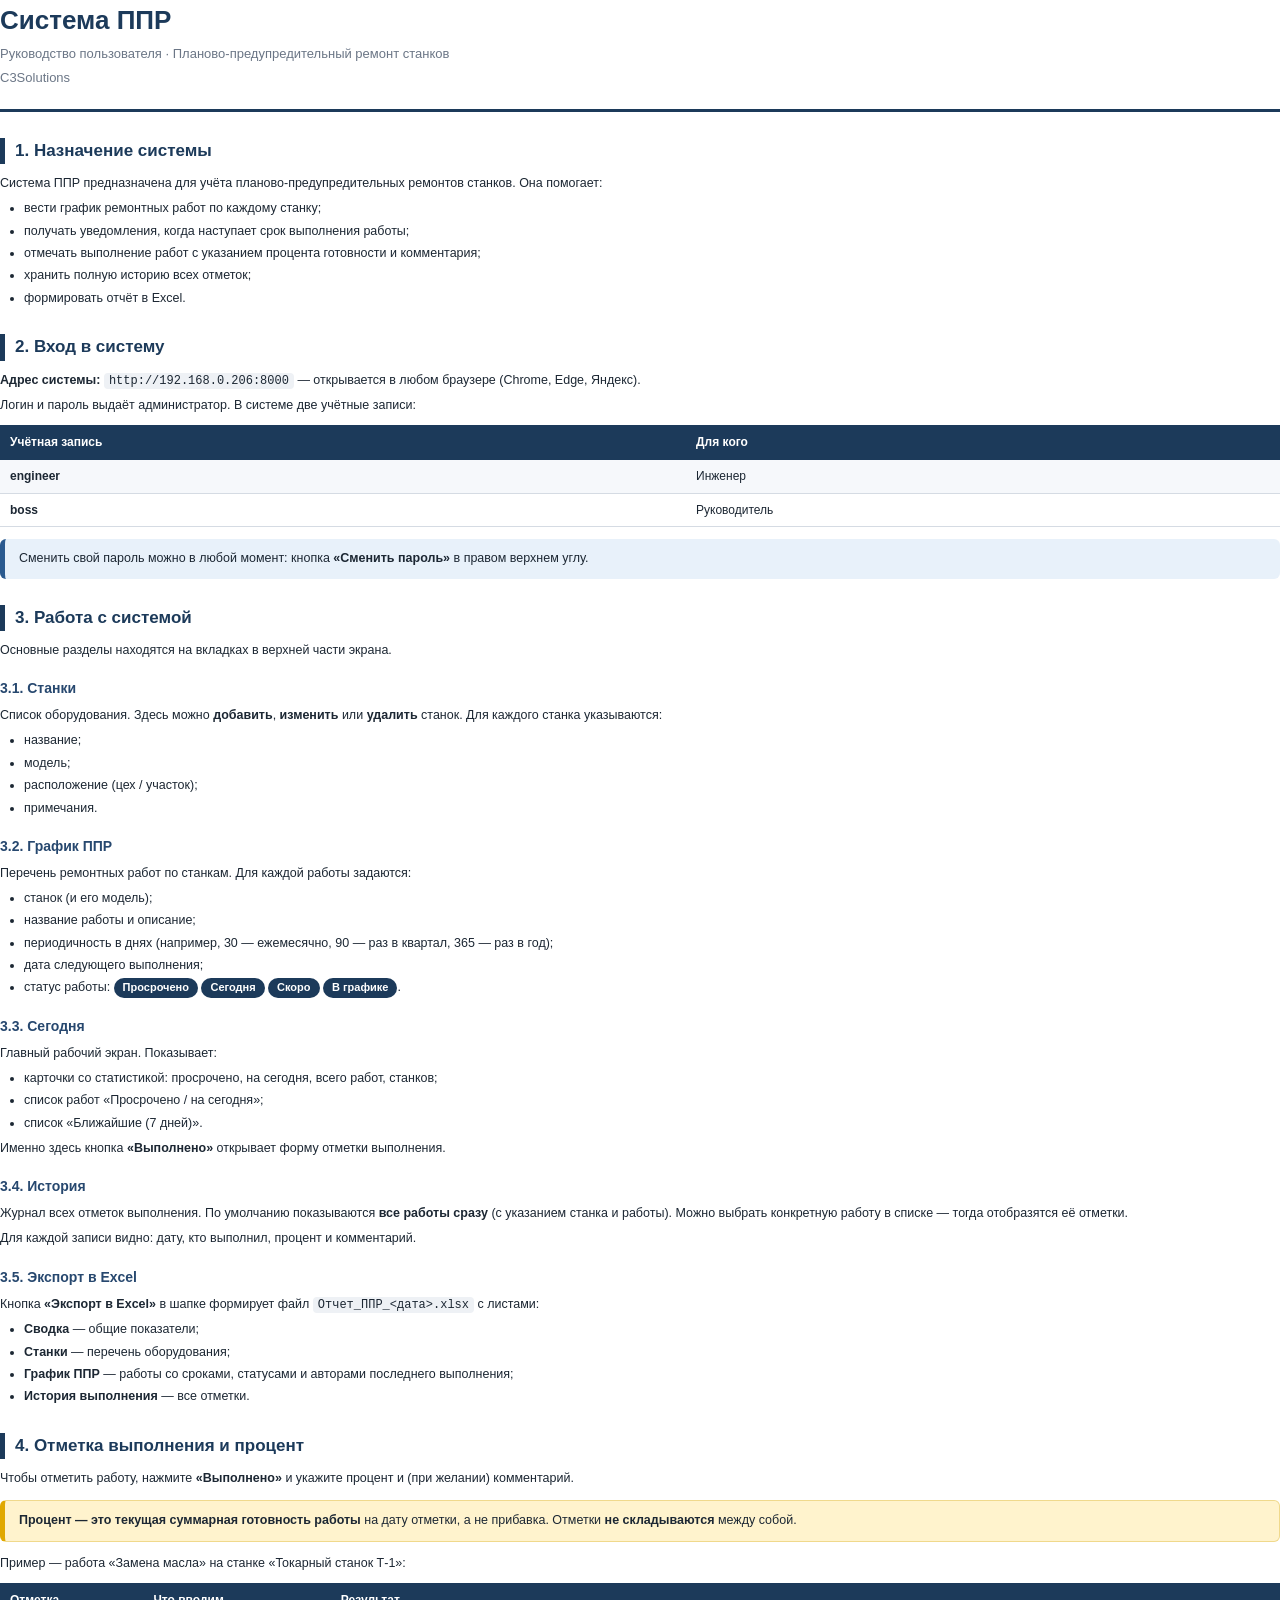
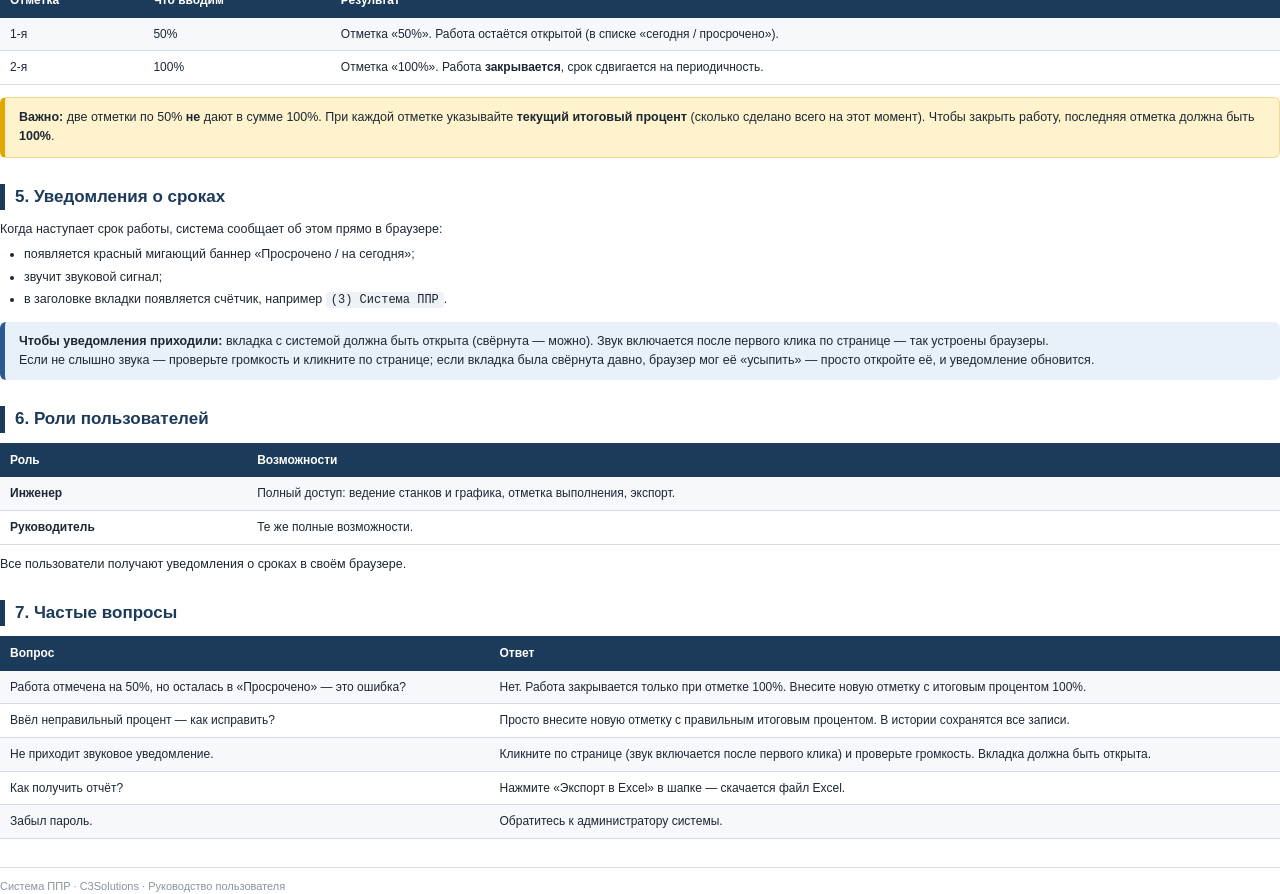
==== user_guide.html @ 7985f7b2 "add pdf for users" ====
<!DOCTYPE html>
<html lang="ru">
<head>
<meta charset="utf-8">
<title>Система ППР — Руководство пользователя</title>
<style>
  @page { size: A4; margin: 18mm 16mm; }
  * { box-sizing: border-box; }
  body {
    font-family: "Segoe UI", Arial, sans-serif;
    color: #1c2733;
    font-size: 12.5px;
    line-height: 1.55;
    margin: 0;
  }
  h1 { font-size: 26px; color: #1c3a5a; margin: 0 0 4px; }
  .subtitle { color: #6b7686; font-size: 13px; margin: 0 0 4px; }
  .cover { border-bottom: 3px solid #1c3a5a; padding-bottom: 16px; margin-bottom: 22px; }
  h2 {
    font-size: 17px; color: #1c3a5a; margin: 26px 0 10px;
    border-left: 5px solid #1c3a5a; padding-left: 10px;
  }
  h3 { font-size: 14px; color: #27486f; margin: 18px 0 6px; }
  p { margin: 6px 0; }
  ul, ol { margin: 6px 0 6px 4px; padding-left: 20px; }
  li { margin: 3px 0; }
  table { width: 100%; border-collapse: collapse; margin: 10px 0; }
  th { background: #1c3a5a; color: #fff; text-align: left; padding: 8px 10px; font-size: 12px; }
  td { padding: 7px 10px; border-bottom: 1px solid #d5dbe3; font-size: 12px; }
  tr:nth-child(even) td { background: #f6f8fb; }
  .callout {
    background: #fff3cd; border: 1px solid #f0d98c; border-left: 5px solid #e0a800;
    border-radius: 6px; padding: 10px 14px; margin: 12px 0;
  }
  .note {
    background: #e8f1fa; border-left: 5px solid #2a5a8f; border-radius: 6px;
    padding: 10px 14px; margin: 12px 0;
  }
  .tag { display: inline-block; background: #1c3a5a; color:#fff; border-radius: 10px;
         padding: 1px 9px; font-size: 11px; font-weight: 600; }
  code { background: #eef1f5; border-radius: 4px; padding: 1px 5px; font-family: Consolas, monospace; font-size: 12px; }
  .footer { margin-top: 28px; border-top: 1px solid #d5dbe3; padding-top: 10px; color: #8a93a1; font-size: 11px; }
  .avoid-break { page-break-inside: avoid; }
</style>
</head>
<body>

<div class="cover">
  <h1>Система ППР</h1>
  <p class="subtitle">Руководство пользователя · Планово-предупредительный ремонт станков</p>
  <p class="subtitle">C3Solutions</p>
</div>

<h2>1. Назначение системы</h2>
<p>
  Система ППР предназначена для учёта планово-предупредительных ремонтов станков. Она помогает:
</p>
<ul>
  <li>вести график ремонтных работ по каждому станку;</li>
  <li>получать уведомления, когда наступает срок выполнения работы;</li>
  <li>отмечать выполнение работ с указанием процента готовности и комментария;</li>
  <li>хранить полную историю всех отметок;</li>
  <li>формировать отчёт в Excel.</li>
</ul>

<h2>2. Вход в систему</h2>
<p><b>Адрес системы:</b> <code>http://192.168.0.206:8000</code> — открывается в любом браузере (Chrome, Edge, Яндекс).</p>
<p>Логин и пароль выдаёт администратор. В системе две учётные записи:</p>
<table class="avoid-break">
  <tr><th>Учётная запись</th><th>Для кого</th></tr>
  <tr><td><b>engineer</b></td><td>Инженер</td></tr>
  <tr><td><b>boss</b></td><td>Руководитель</td></tr>
</table>
<div class="note">
  Сменить свой пароль можно в любой момент: кнопка <b>«Сменить пароль»</b> в правом верхнем углу.
</div>

<h2>3. Работа с системой</h2>
<p>Основные разделы находятся на вкладках в верхней части экрана.</p>

<h3>3.1. Станки</h3>
<p>Список оборудования. Здесь можно <b>добавить</b>, <b>изменить</b> или <b>удалить</b> станок. Для каждого станка указываются:</p>
<ul>
  <li>название;</li>
  <li>модель;</li>
  <li>расположение (цех / участок);</li>
  <li>примечания.</li>
</ul>

<h3>3.2. График ППР</h3>
<p>Перечень ремонтных работ по станкам. Для каждой работы задаются:</p>
<ul>
  <li>станок (и его модель);</li>
  <li>название работы и описание;</li>
  <li>периодичность в днях (например, 30 — ежемесячно, 90 — раз в квартал, 365 — раз в год);</li>
  <li>дата следующего выполнения;</li>
  <li>статус работы: <span class="tag">Просрочено</span> <span class="tag">Сегодня</span> <span class="tag">Скоро</span> <span class="tag">В графике</span>.</li>
</ul>

<h3>3.3. Сегодня</h3>
<p>Главный рабочий экран. Показывает:</p>
<ul>
  <li>карточки со статистикой: просрочено, на сегодня, всего работ, станков;</li>
  <li>список работ «Просрочено / на сегодня»;</li>
  <li>список «Ближайшие (7 дней)».</li>
</ul>
<p>Именно здесь кнопка <b>«Выполнено»</b> открывает форму отметки выполнения.</p>

<h3>3.4. История</h3>
<p>Журнал всех отметок выполнения. По умолчанию показываются <b>все работы сразу</b> (с указанием станка и работы). Можно выбрать конкретную работу в списке — тогда отобразятся её отметки.</p>
<p>Для каждой записи видно: дату, кто выполнил, процент и комментарий.</p>

<h3>3.5. Экспорт в Excel</h3>
<p>Кнопка <b>«Экспорт в Excel»</b> в шапке формирует файл <code>Отчет_ППР_&lt;дата&gt;.xlsx</code> с листами:</p>
<ul>
  <li><b>Сводка</b> — общие показатели;</li>
  <li><b>Станки</b> — перечень оборудования;</li>
  <li><b>График ППР</b> — работы со сроками, статусами и авторами последнего выполнения;</li>
  <li><b>История выполнения</b> — все отметки.</li>
</ul>

<h2>4. Отметка выполнения и процент</h2>
<p>Чтобы отметить работу, нажмите <b>«Выполнено»</b> и укажите процент и (при желании) комментарий.</p>
<div class="callout">
  <b>Процент — это текущая суммарная готовность работы</b> на дату отметки, а не прибавка.
  Отметки <b>не складываются</b> между собой.
</div>
<p>Пример — работа «Замена масла» на станке «Токарный станок Т-1»:</p>
<table class="avoid-break">
  <tr><th>Отметка</th><th>Что вводим</th><th>Результат</th></tr>
  <tr><td>1-я</td><td>50%</td><td>Отметка «50%». Работа остаётся открытой (в списке «сегодня / просрочено»).</td></tr>
  <tr><td>2-я</td><td>100%</td><td>Отметка «100%». Работа <b>закрывается</b>, срок сдвигается на периодичность.</td></tr>
</table>
<div class="callout">
  <b>Важно:</b> две отметки по 50% <b>не</b> дают в сумме 100%. При каждой отметке указывайте
  <b>текущий итоговый процент</b> (сколько сделано всего на этот момент). Чтобы закрыть работу,
  последняя отметка должна быть <b>100%</b>.
</div>

<h2>5. Уведомления о сроках</h2>
<p>Когда наступает срок работы, система сообщает об этом прямо в браузере:</p>
<ul>
  <li>появляется красный мигающий баннер «Просрочено / на сегодня»;</li>
  <li>звучит звуковой сигнал;</li>
  <li>в заголовке вкладки появляется счётчик, например <code>(3) Система ППР</code>.</li>
</ul>
<div class="note">
  <b>Чтобы уведомления приходили:</b> вкладка с системой должна быть открыта (свёрнута — можно).
  Звук включается после первого клика по странице — так устроены браузеры.<br>
  Если не слышно звука — проверьте громкость и кликните по странице; если вкладка была свёрнута давно,
  браузер мог её «усыпить» — просто откройте её, и уведомление обновится.
</div>

<h2>6. Роли пользователей</h2>
<table class="avoid-break">
  <tr><th>Роль</th><th>Возможности</th></tr>
  <tr><td><b>Инженер</b></td><td>Полный доступ: ведение станков и графика, отметка выполнения, экспорт.</td></tr>
  <tr><td><b>Руководитель</b></td><td>Те же полные возможности.</td></tr>
</table>
<p>Все пользователи получают уведомления о сроках в своём браузере.</p>

<h2>7. Частые вопросы</h2>
<table>
  <tr><th>Вопрос</th><th>Ответ</th></tr>
  <tr><td>Работа отмечена на 50%, но осталась в «Просрочено» — это ошибка?</td><td>Нет. Работа закрывается только при отметке 100%. Внесите новую отметку с итоговым процентом 100%.</td></tr>
  <tr><td>Ввёл неправильный процент — как исправить?</td><td>Просто внесите новую отметку с правильным итоговым процентом. В истории сохранятся все записи.</td></tr>
  <tr><td>Не приходит звуковое уведомление.</td><td>Кликните по странице (звук включается после первого клика) и проверьте громкость. Вкладка должна быть открыта.</td></tr>
  <tr><td>Как получить отчёт?</td><td>Нажмите «Экспорт в Excel» в шапке — скачается файл Excel.</td></tr>
  <tr><td>Забыл пароль.</td><td>Обратитесь к администратору системы.</td></tr>
</table>

<div class="footer">
  Система ППР · C3Solutions · Руководство пользователя
</div>

</body>
</html>
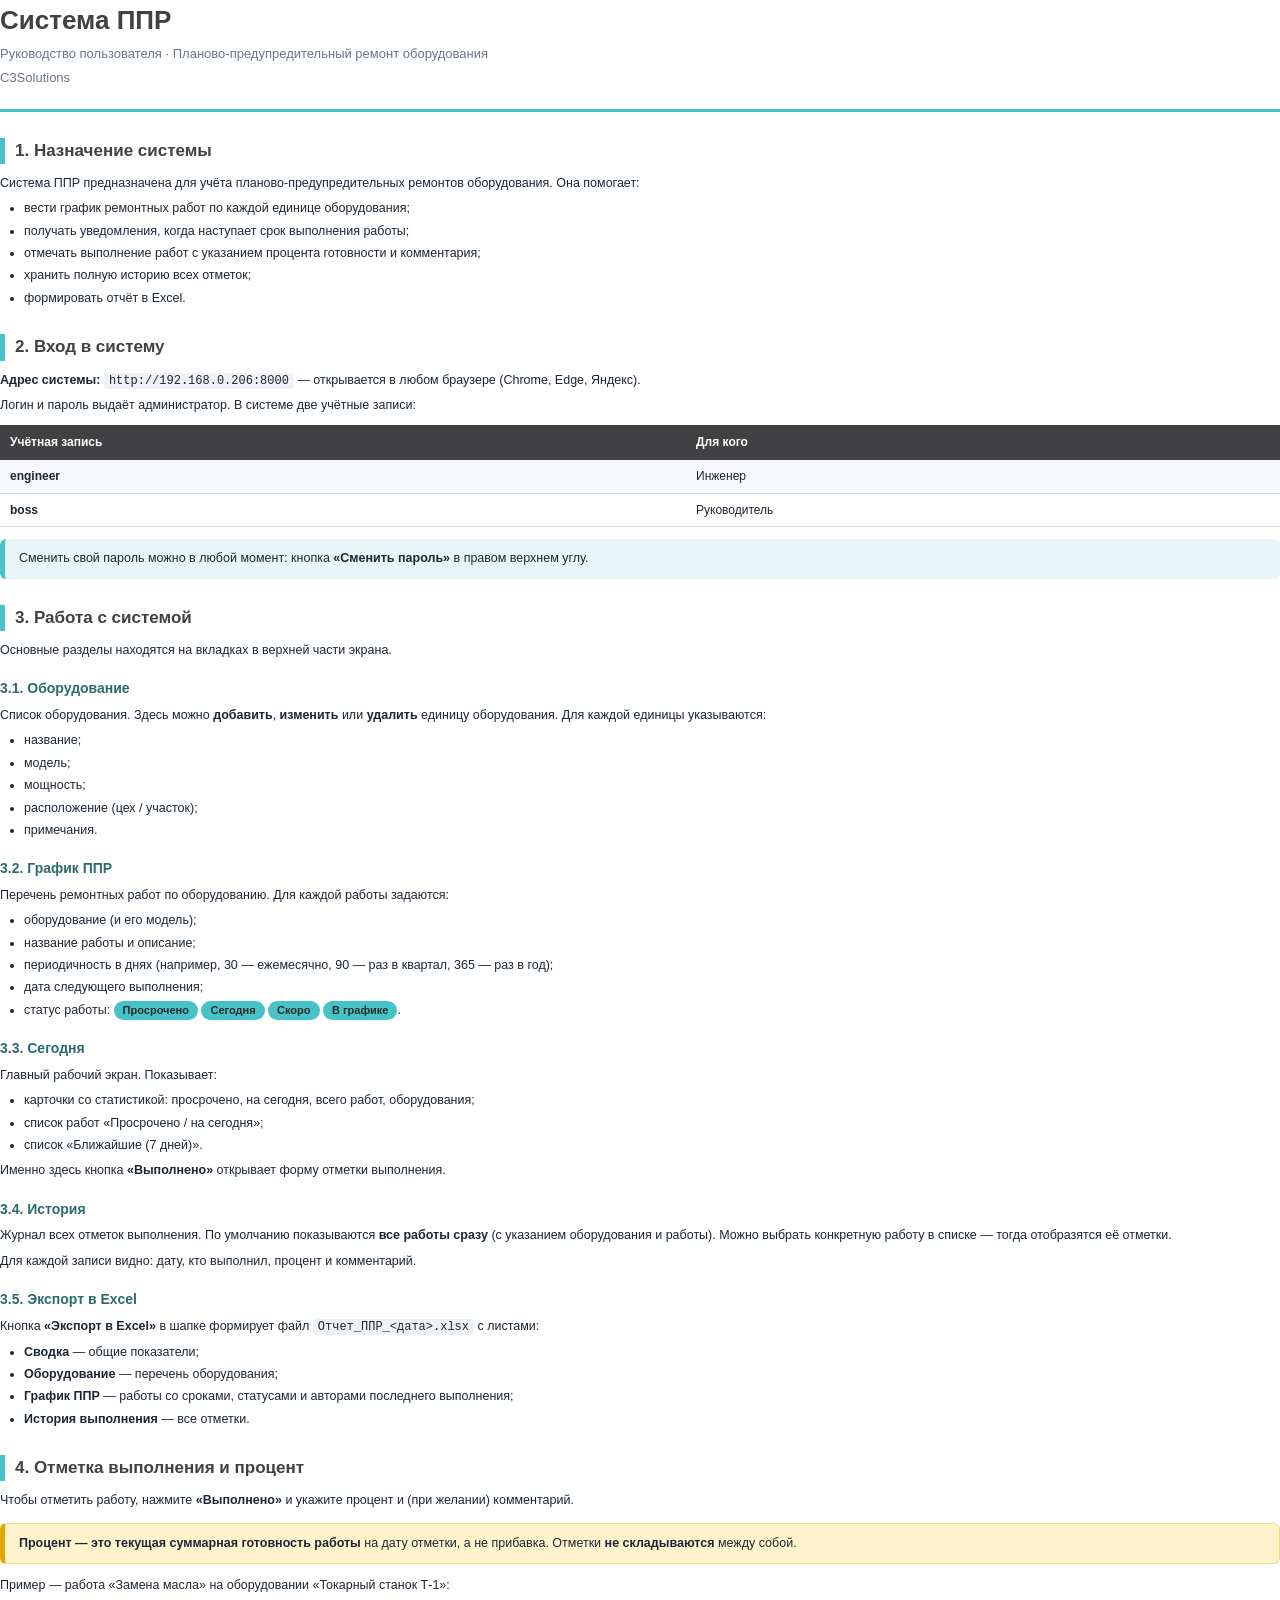
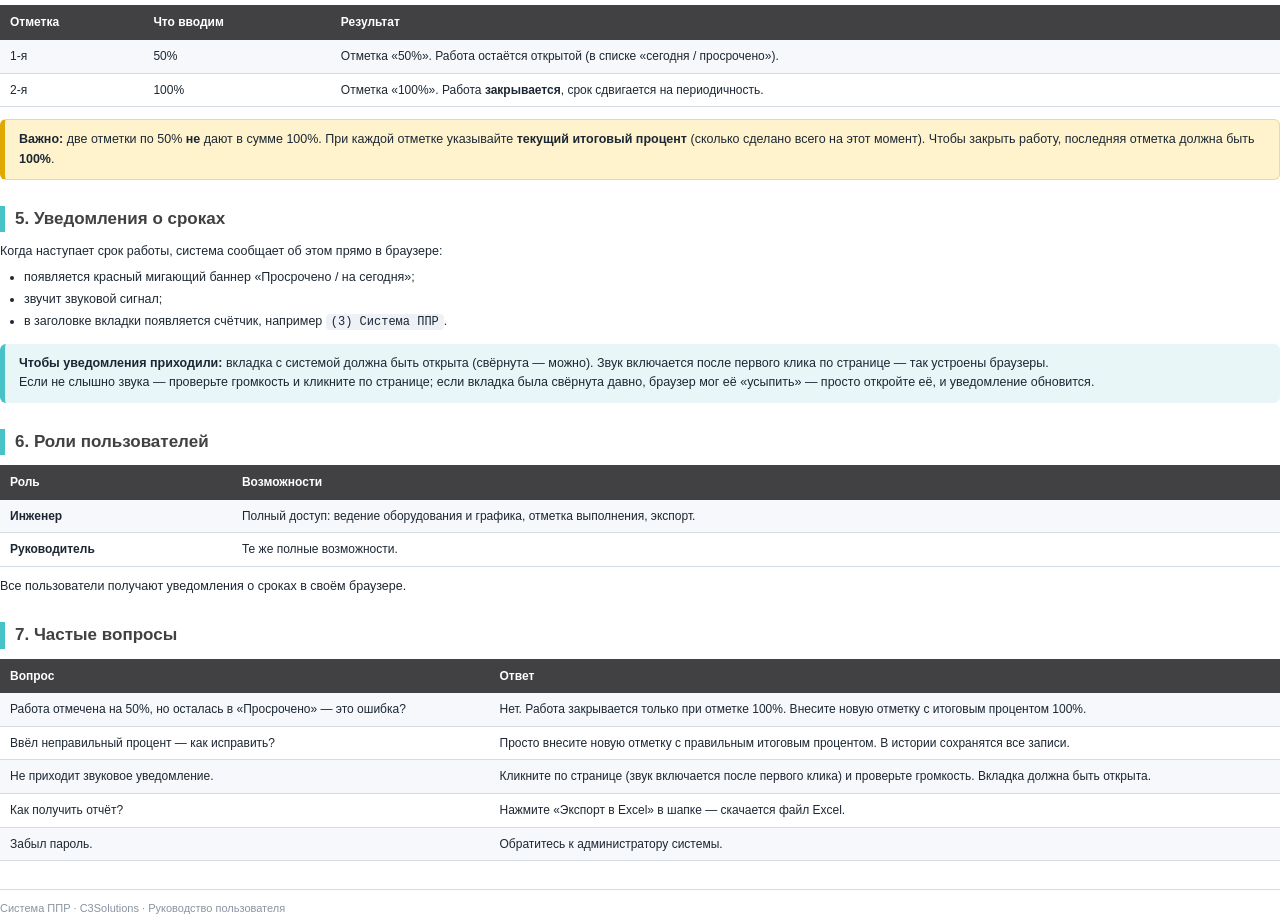
==== commit 6dd07c5d: "change color web interface" ====
--- a/user_guide.html
+++ b/user_guide.html
@@ -13,19 +13,19 @@
     line-height: 1.55;
     margin: 0;
   }
-  h1 { font-size: 26px; color: #1c3a5a; margin: 0 0 4px; }
+  h1 { font-size: 26px; color: #414042; margin: 0 0 4px; }
   .subtitle { color: #6b7686; font-size: 13px; margin: 0 0 4px; }
-  .cover { border-bottom: 3px solid #1c3a5a; padding-bottom: 16px; margin-bottom: 22px; }
+  .cover { border-bottom: 3px solid #47C2C7; padding-bottom: 16px; margin-bottom: 22px; }
   h2 {
-    font-size: 17px; color: #1c3a5a; margin: 26px 0 10px;
-    border-left: 5px solid #1c3a5a; padding-left: 10px;
+    font-size: 17px; color: #414042; margin: 26px 0 10px;
+    border-left: 5px solid #47C2C7; padding-left: 10px;
   }
-  h3 { font-size: 14px; color: #27486f; margin: 18px 0 6px; }
+  h3 { font-size: 14px; color: #2b6b6e; margin: 18px 0 6px; }
   p { margin: 6px 0; }
   ul, ol { margin: 6px 0 6px 4px; padding-left: 20px; }
   li { margin: 3px 0; }
   table { width: 100%; border-collapse: collapse; margin: 10px 0; }
-  th { background: #1c3a5a; color: #fff; text-align: left; padding: 8px 10px; font-size: 12px; }
+  th { background: #414042; color: #fff; text-align: left; padding: 8px 10px; font-size: 12px; }
   td { padding: 7px 10px; border-bottom: 1px solid #d5dbe3; font-size: 12px; }
   tr:nth-child(even) td { background: #f6f8fb; }
   .callout {
@@ -33,10 +33,10 @@
     border-radius: 6px; padding: 10px 14px; margin: 12px 0;
   }
   .note {
-    background: #e8f1fa; border-left: 5px solid #2a5a8f; border-radius: 6px;
+    background: #e8f6f7; border-left: 5px solid #47C2C7; border-radius: 6px;
     padding: 10px 14px; margin: 12px 0;
   }
-  .tag { display: inline-block; background: #1c3a5a; color:#fff; border-radius: 10px;
+  .tag { display: inline-block; background: #47C2C7; color:#2b2b2d; border-radius: 10px;
          padding: 1px 9px; font-size: 11px; font-weight: 600; }
   code { background: #eef1f5; border-radius: 4px; padding: 1px 5px; font-family: Consolas, monospace; font-size: 12px; }
   .footer { margin-top: 28px; border-top: 1px solid #d5dbe3; padding-top: 10px; color: #8a93a1; font-size: 11px; }
@@ -47,16 +47,16 @@
 
 <div class="cover">
   <h1>Система ППР</h1>
-  <p class="subtitle">Руководство пользователя · Планово-предупредительный ремонт станков</p>
+  <p class="subtitle">Руководство пользователя · Планово-предупредительный ремонт оборудования</p>
   <p class="subtitle">C3Solutions</p>
 </div>
 
 <h2>1. Назначение системы</h2>
 <p>
-  Система ППР предназначена для учёта планово-предупредительных ремонтов станков. Она помогает:
+  Система ППР предназначена для учёта планово-предупредительных ремонтов оборудования. Она помогает:
 </p>
 <ul>
-  <li>вести график ремонтных работ по каждому станку;</li>
+  <li>вести график ремонтных работ по каждой единице оборудования;</li>
   <li>получать уведомления, когда наступает срок выполнения работы;</li>
   <li>отмечать выполнение работ с указанием процента готовности и комментария;</li>
   <li>хранить полную историю всех отметок;</li>
@@ -78,19 +78,20 @@
 <h2>3. Работа с системой</h2>
 <p>Основные разделы находятся на вкладках в верхней части экрана.</p>
 
-<h3>3.1. Станки</h3>
-<p>Список оборудования. Здесь можно <b>добавить</b>, <b>изменить</b> или <b>удалить</b> станок. Для каждого станка указываются:</p>
+<h3>3.1. Оборудование</h3>
+<p>Список оборудования. Здесь можно <b>добавить</b>, <b>изменить</b> или <b>удалить</b> единицу оборудования. Для каждой единицы указываются:</p>
 <ul>
   <li>название;</li>
   <li>модель;</li>
+  <li>мощность;</li>
   <li>расположение (цех / участок);</li>
   <li>примечания.</li>
 </ul>
 
 <h3>3.2. График ППР</h3>
-<p>Перечень ремонтных работ по станкам. Для каждой работы задаются:</p>
+<p>Перечень ремонтных работ по оборудованию. Для каждой работы задаются:</p>
 <ul>
-  <li>станок (и его модель);</li>
+  <li>оборудование (и его модель);</li>
   <li>название работы и описание;</li>
   <li>периодичность в днях (например, 30 — ежемесячно, 90 — раз в квартал, 365 — раз в год);</li>
   <li>дата следующего выполнения;</li>
@@ -100,21 +101,21 @@
 <h3>3.3. Сегодня</h3>
 <p>Главный рабочий экран. Показывает:</p>
 <ul>
-  <li>карточки со статистикой: просрочено, на сегодня, всего работ, станков;</li>
+  <li>карточки со статистикой: просрочено, на сегодня, всего работ, оборудования;</li>
   <li>список работ «Просрочено / на сегодня»;</li>
   <li>список «Ближайшие (7 дней)».</li>
 </ul>
 <p>Именно здесь кнопка <b>«Выполнено»</b> открывает форму отметки выполнения.</p>
 
 <h3>3.4. История</h3>
-<p>Журнал всех отметок выполнения. По умолчанию показываются <b>все работы сразу</b> (с указанием станка и работы). Можно выбрать конкретную работу в списке — тогда отобразятся её отметки.</p>
+<p>Журнал всех отметок выполнения. По умолчанию показываются <b>все работы сразу</b> (с указанием оборудования и работы). Можно выбрать конкретную работу в списке — тогда отобразятся её отметки.</p>
 <p>Для каждой записи видно: дату, кто выполнил, процент и комментарий.</p>
 
 <h3>3.5. Экспорт в Excel</h3>
 <p>Кнопка <b>«Экспорт в Excel»</b> в шапке формирует файл <code>Отчет_ППР_&lt;дата&gt;.xlsx</code> с листами:</p>
 <ul>
   <li><b>Сводка</b> — общие показатели;</li>
-  <li><b>Станки</b> — перечень оборудования;</li>
+  <li><b>Оборудование</b> — перечень оборудования;</li>
   <li><b>График ППР</b> — работы со сроками, статусами и авторами последнего выполнения;</li>
   <li><b>История выполнения</b> — все отметки.</li>
 </ul>
@@ -125,7 +126,7 @@
   <b>Процент — это текущая суммарная готовность работы</b> на дату отметки, а не прибавка.
   Отметки <b>не складываются</b> между собой.
 </div>
-<p>Пример — работа «Замена масла» на станке «Токарный станок Т-1»:</p>
+<p>Пример — работа «Замена масла» на оборудовании «Токарный станок Т-1»:</p>
 <table class="avoid-break">
   <tr><th>Отметка</th><th>Что вводим</th><th>Результат</th></tr>
   <tr><td>1-я</td><td>50%</td><td>Отметка «50%». Работа остаётся открытой (в списке «сегодня / просрочено»).</td></tr>
@@ -154,7 +155,7 @@
 <h2>6. Роли пользователей</h2>
 <table class="avoid-break">
   <tr><th>Роль</th><th>Возможности</th></tr>
-  <tr><td><b>Инженер</b></td><td>Полный доступ: ведение станков и графика, отметка выполнения, экспорт.</td></tr>
+  <tr><td><b>Инженер</b></td><td>Полный доступ: ведение оборудования и графика, отметка выполнения, экспорт.</td></tr>
   <tr><td><b>Руководитель</b></td><td>Те же полные возможности.</td></tr>
 </table>
 <p>Все пользователи получают уведомления о сроках в своём браузере.</p>
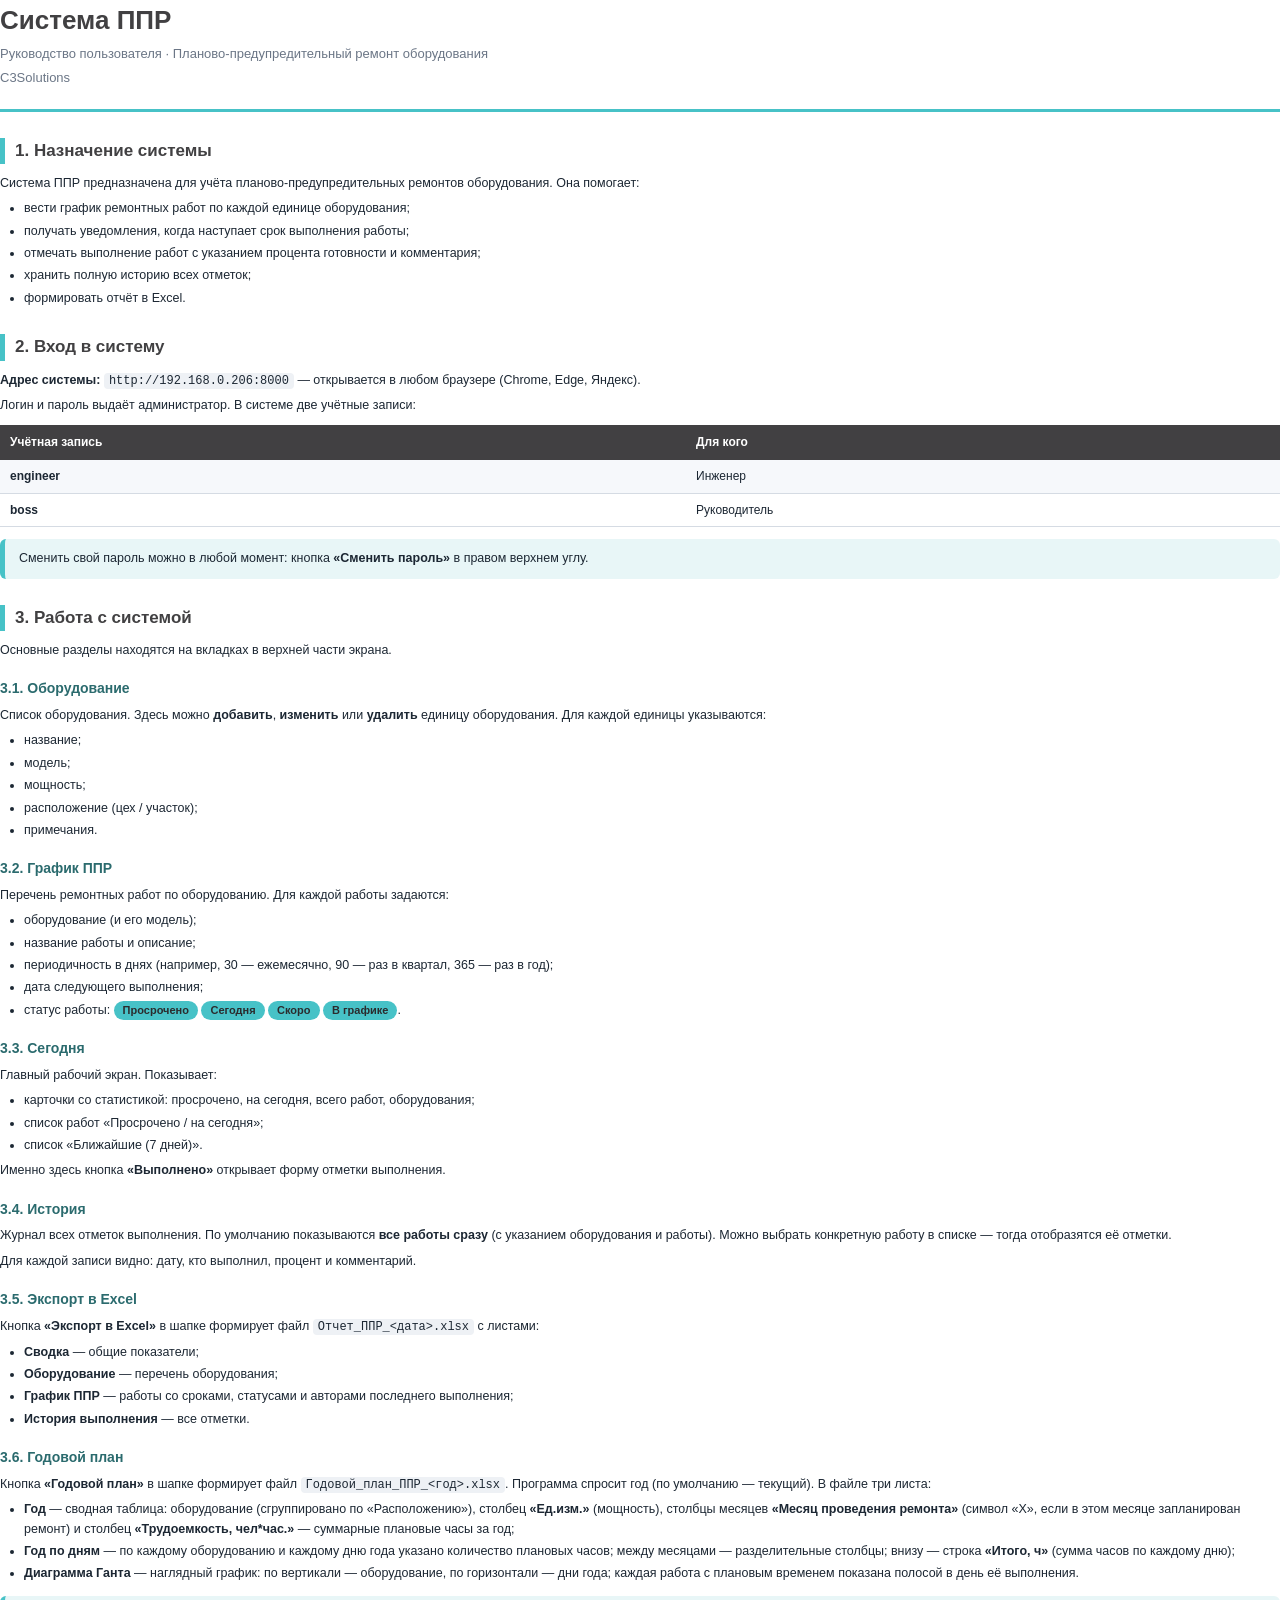
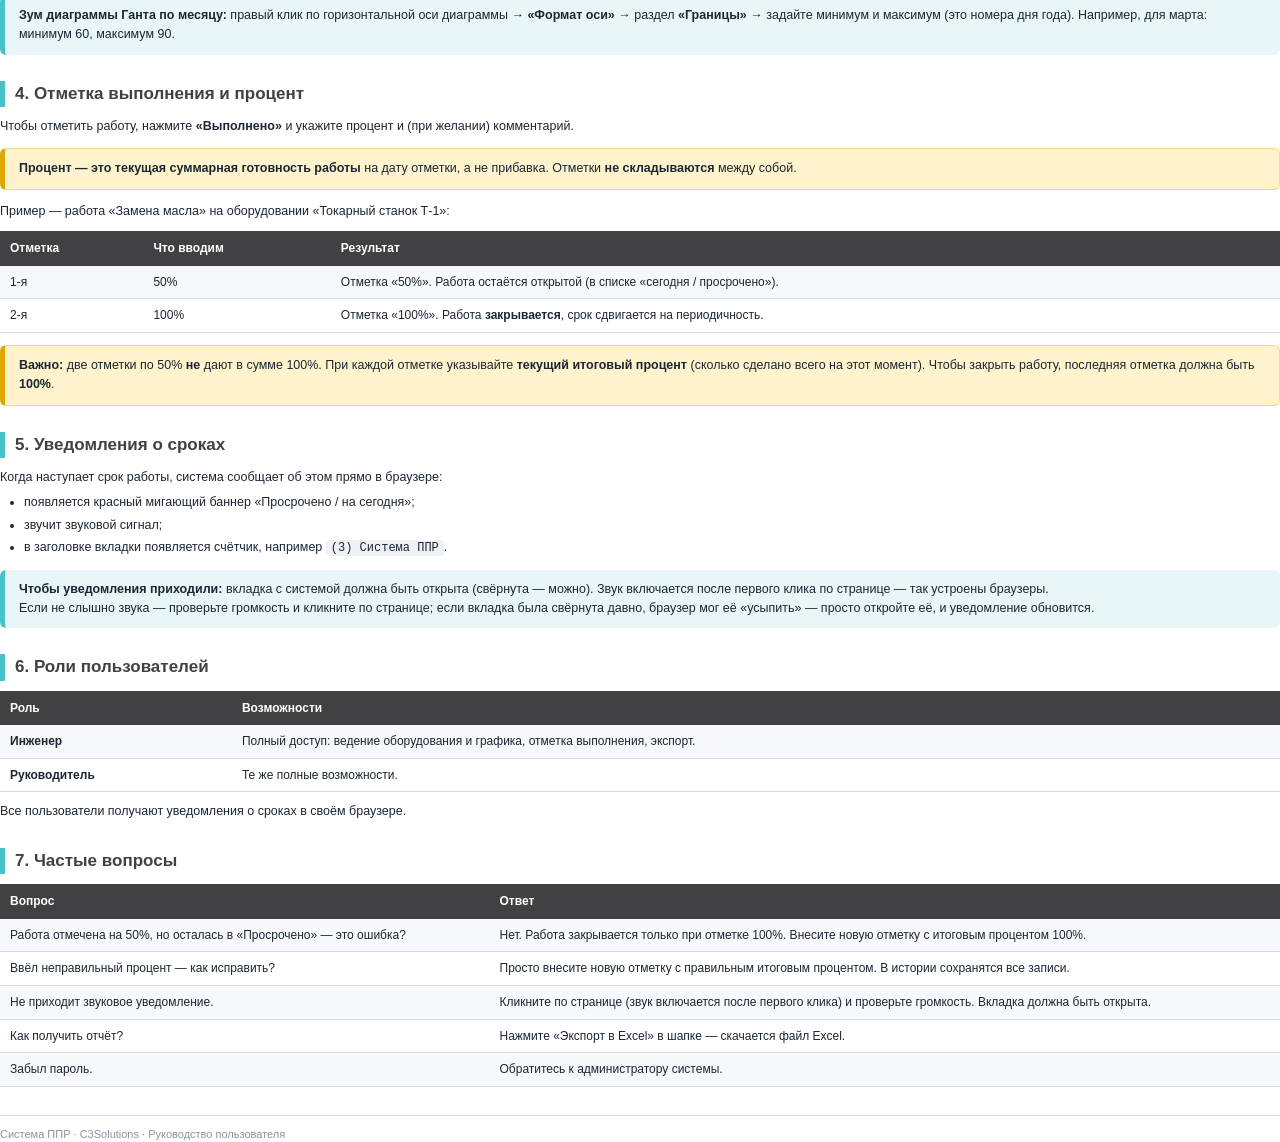
==== commit 2cea05d2: "add year report" ====
--- a/user_guide.html
+++ b/user_guide.html
@@ -120,6 +120,17 @@
   <li><b>История выполнения</b> — все отметки.</li>
 </ul>
 
+<h3>3.6. Годовой план</h3>
+<p>Кнопка <b>«Годовой план»</b> в шапке формирует файл <code>Годовой_план_ППР_&lt;год&gt;.xlsx</code>. Программа спросит год (по умолчанию — текущий). В файле три листа:</p>
+<ul>
+  <li><b>Год</b> — сводная таблица: оборудование (сгруппировано по «Расположению»), столбец <b>«Ед.изм.»</b> (мощность), столбцы месяцев <b>«Месяц проведения ремонта»</b> (символ «Х», если в этом месяце запланирован ремонт) и столбец <b>«Трудоемкость, чел*час.»</b> — суммарные плановые часы за год;</li>
+  <li><b>Год по дням</b> — по каждому оборудованию и каждому дню года указано количество плановых часов; между месяцами — разделительные столбцы; внизу — строка <b>«Итого, ч»</b> (сумма часов по каждому дню);</li>
+  <li><b>Диаграмма Ганта</b> — наглядный график: по вертикали — оборудование, по горизонтали — дни года; каждая работа с плановым временем показана полосой в день её выполнения.</li>
+</ul>
+<div class="note">
+  <b>Зум диаграммы Ганта по месяцу:</b> правый клик по горизонтальной оси диаграммы → <b>«Формат оси»</b> → раздел <b>«Границы»</b> → задайте минимум и максимум (это номера дня года). Например, для марта: минимум&nbsp;60, максимум&nbsp;90.
+</div>
+
 <h2>4. Отметка выполнения и процент</h2>
 <p>Чтобы отметить работу, нажмите <b>«Выполнено»</b> и укажите процент и (при желании) комментарий.</p>
 <div class="callout">
